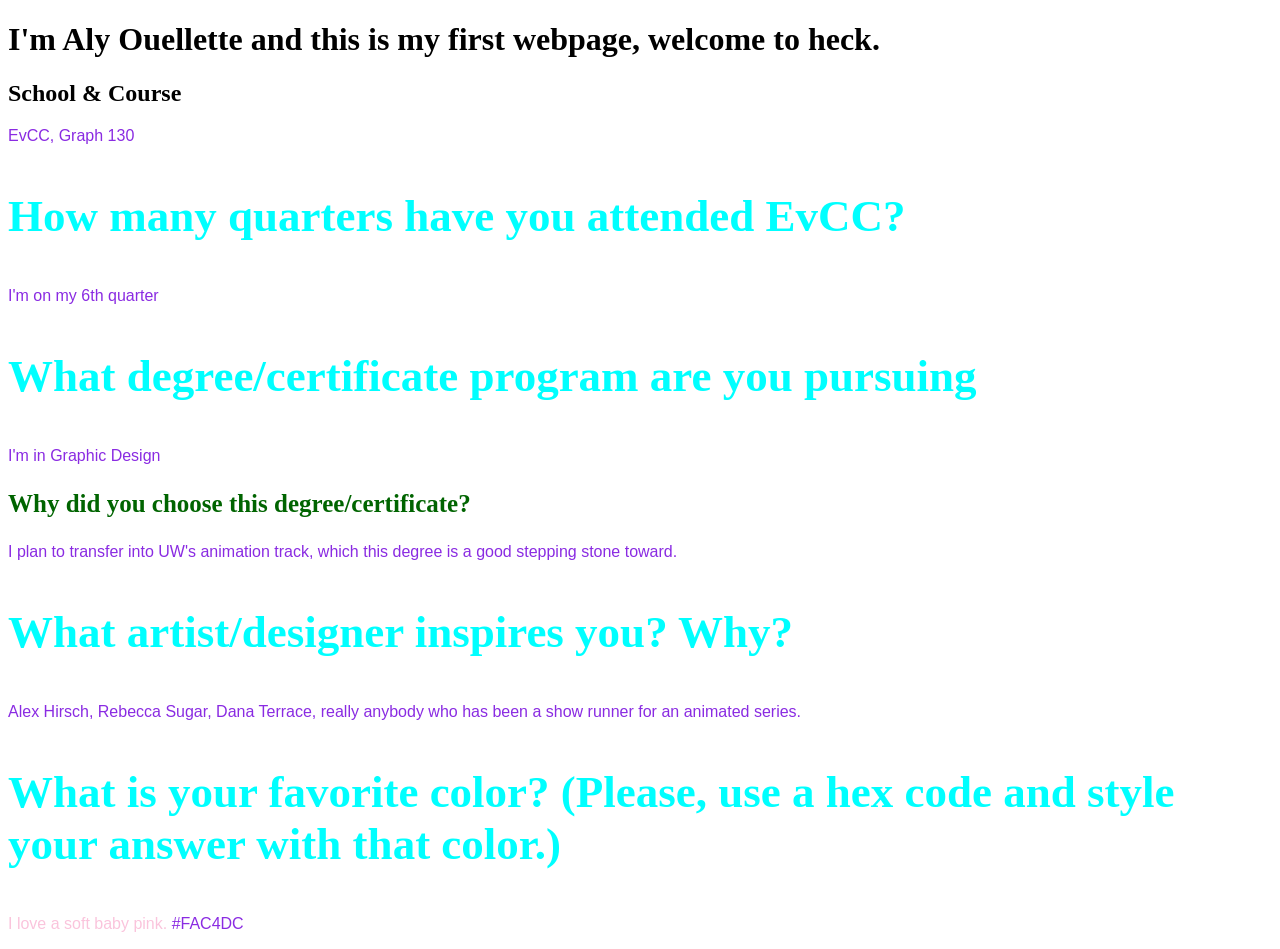
==== index.html @ b8ff7b20 "Created index.html" ====
<!DOCTYPE html>
<html lang="en">
<head>
    <meta charset="UTF-8">
    <meta name="viewport" content="width=device-width, initial-scale=1.0">
    <title>Aly's Website</title>
    <style>
        h3 {
            font-size: 45px;
            color:aqua;
        }
        p {
            font-family:Arial, Helvetica, sans-serif;
            color:blueviolet
        }
    </style>
</head>
<body>
    <h1>I'm Aly Ouellette and this is my first webpage, welcome to heck.</h1>
    <h2>School & Course</h2>
    <p>EvCC, Graph 130</p>
    <h3>How many quarters have you attended EvCC?</h3>
    <p>I'm on my 6th quarter</p>
    <h3>What degree/certificate program are you pursuing</h3>
    <p>I'm in Graphic Design</p>
    <h3 style="font-size: 25px; color: darkgreen">Why did you choose this degree/certificate?</h3>
    <p>I plan to transfer into UW's animation track, which this degree is a good stepping stone toward.</p>
    <h3>What artist/designer inspires you? Why?</h3>
    <p>Alex Hirsch, Rebecca Sugar, Dana Terrace, really anybody who has been a show runner for an animated series.</p>
    <h3>What is your favorite color?  (Please, use a hex code and style your answer with that color.)</h3>
    <p> <span style="color:#FAC4DC">I love a soft baby pink.</span> #FAC4DC</p>
</body>
</html>
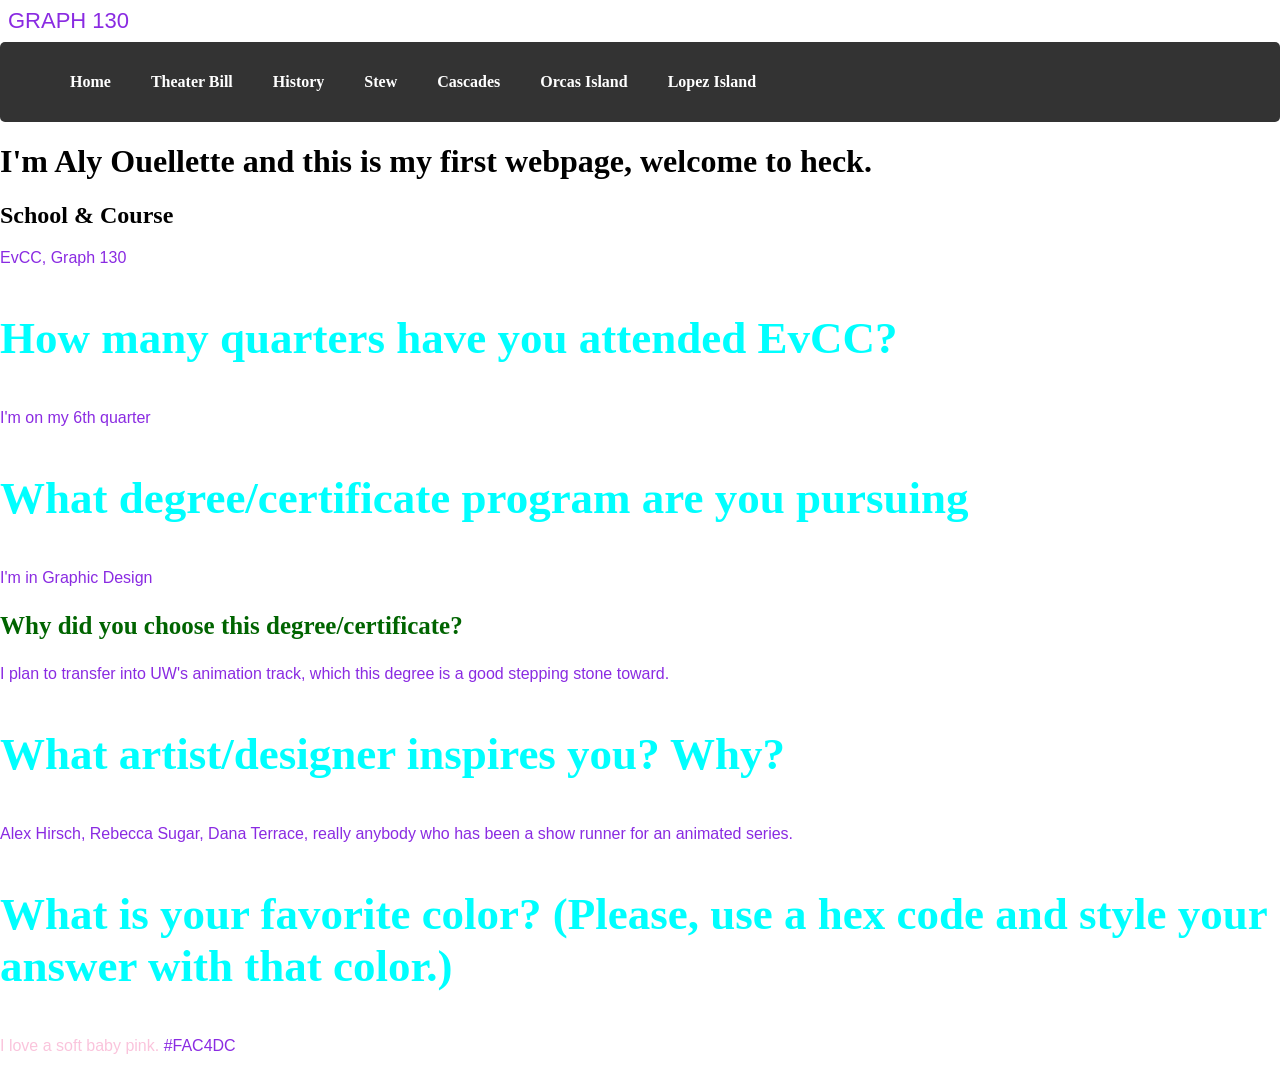
==== commit 56efafe0: "created items project" ====
--- a/index.html
+++ b/index.html
@@ -16,6 +16,14 @@
     </style>
 </head>
 <body>
+    <div id="nav-placeholder"></div>
+    <script>
+        fetch('../pages/nav.html')
+        .then(response => response.text())
+        .then(data => {
+        document.getElementById('nav-placeholder').innerHTML = data;
+        });
+    </script>
     <h1>I'm Aly Ouellette and this is my first webpage, welcome to heck.</h1>
     <h2>School & Course</h2>
     <p>EvCC, Graph 130</p>
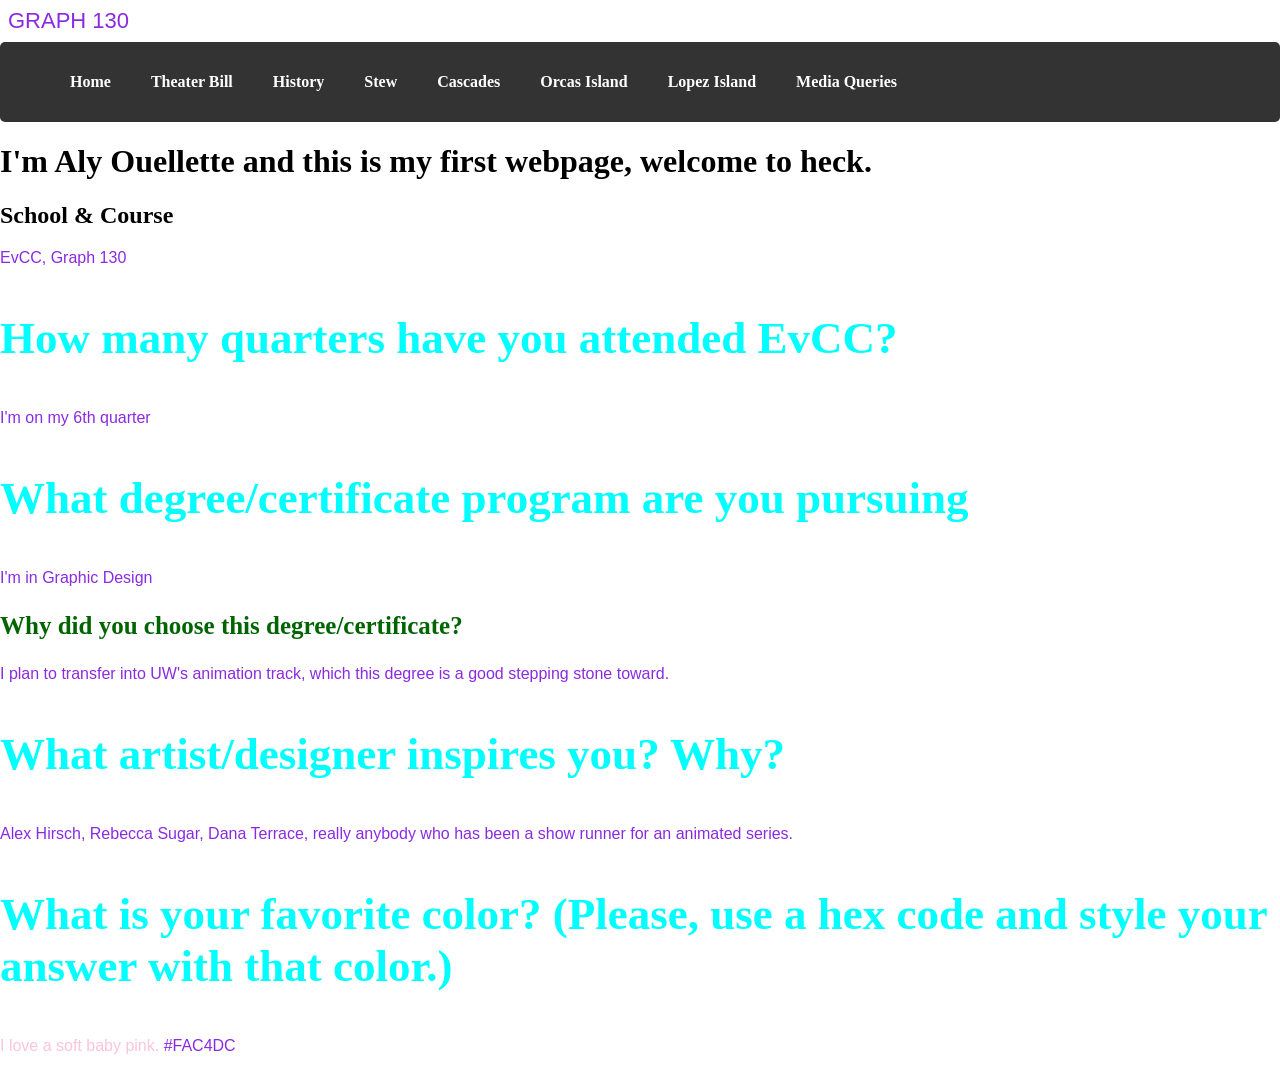
==== commit 7e973c3b: "troubleshooting" ====
--- a/index.html
+++ b/index.html
@@ -18,7 +18,7 @@
 <body>
     <div id="nav-placeholder"></div>
     <script>
-        fetch('../pages/nav.html')
+        fetch('pages/nav.html')
         .then(response => response.text())
         .then(data => {
         document.getElementById('nav-placeholder').innerHTML = data;
